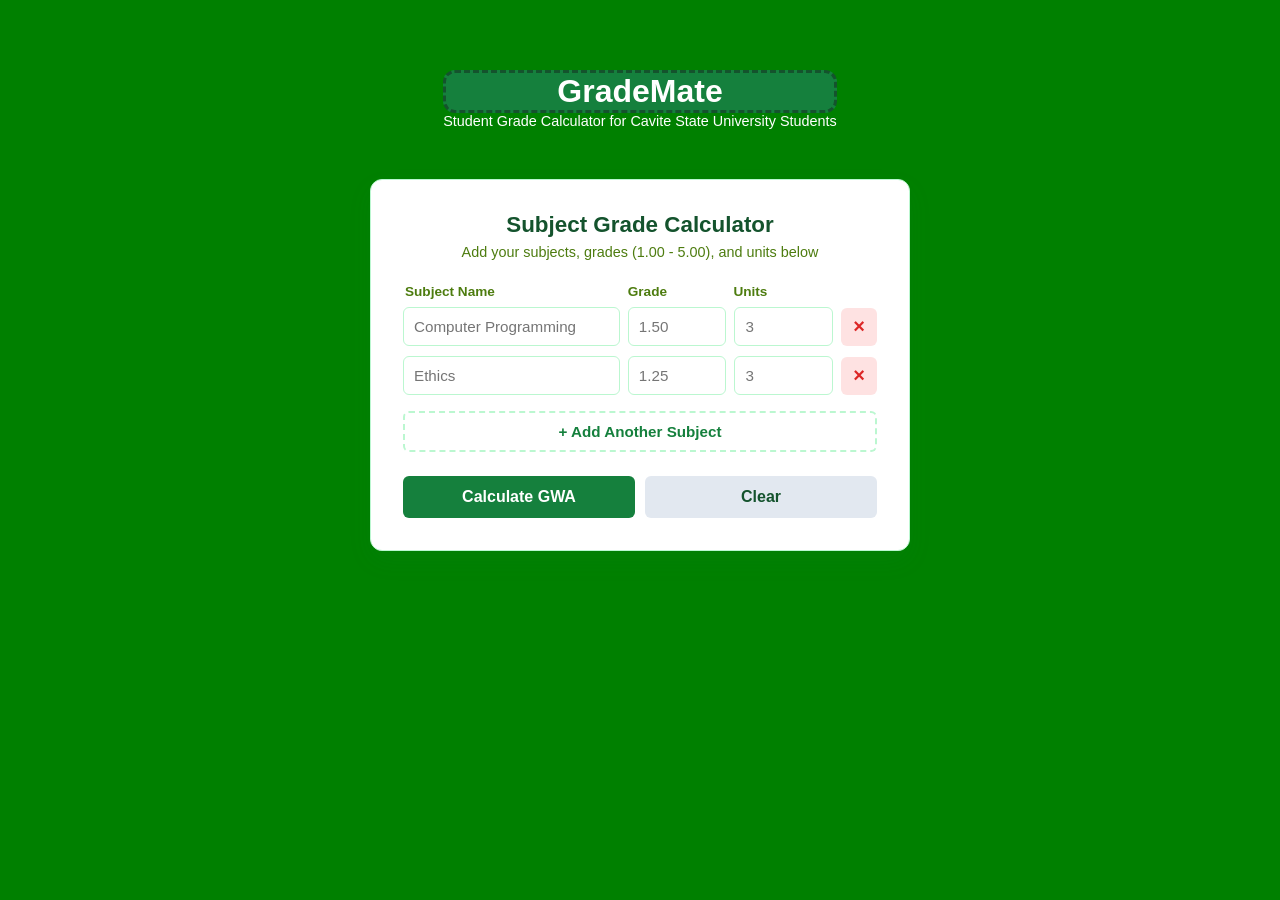
==== GradeMate.html @ ffd304db "Add files via upload" ====
<!DOCTYPE html>
<html>
    <head> 
    <link rel="stylesheet" href="style.css">
    <meta name="viewport" content="width=device-width, initial-scale=1.0">
    <title> GradeMate</title>
    </head>
<body>
    <header class="main-header">
    <h1>GradeMate</h1>
    <p>Student Grade Calculator for Cavite State University Students</p>
  </header>

  <div class="calculator-card">
    <h2>Subject Grade Calculator</h2>
    <p class="subtitle">Add your subjects, grades (1.00 - 5.00), and units below</p>

    <div class="grid-header">
      <span>Subject Name</span>
      <span>Grade</span>
      <span>Units</span>
      <span></span>
    </div>

    <form id="gradeForm">
      <div id="subjectList">
        <div class="row">
          <input type="text" placeholder="Computer Programming" required>
          <input type="number" class="grade" placeholder="1.50" min="1.00" max="5.00" step="0.25" required>
          <input type="number" class="weight" placeholder="3" min="0" step="0.5" required>
          <button type="button" class="btn-remove" onclick="removeRow(this)" title="Remove subject">×</button>
        </div>

        <div class="row">
          <input type="text" placeholder="Ethics" required>
          <input type="number" class="grade" placeholder="1.25" min="1.00" max="5.00" step="0.25" required>
          <input type="number" class="weight" placeholder="3" min="0" step="0.5" required>
          <button type="button" class="btn-remove" onclick="removeRow(this)" title="Remove subject">×</button>
        </div>
      </div>

      <button type="button" class="btn-add" onclick="addSubject()">+ Add Another Subject</button>

      <div class="btn-group">
        <button type="submit" class="btn-calc">Calculate GWA</button>
        <button type="button" class="btn-reset" onclick="resetForm()">Clear</button>
      </div>
    </form>

    <div class="result-box" id="resultBox">
      <div class="result-score" id="finalScore">0.00</div>
      <div class="result-note" id="gradeNote">Total Units: 0</div>
    </div>
  </div>

  <script src="script.js"></script>

</body>
</html>
---- style.css ----
:root {
  --primary: #15803d;        /* Rich emerald green */
  --primary-hover: #166534;  /* Deep forest green on hover */
  --accent-light: #dcfce7;   /* Soft min*/
  --danger: #dc2626;
  --danger-hover: #b91c1c;
  --bg-color: #f0fdf4;       /* Very pale sage background */
  --card-bg: #ffffff;
  --text-main: #14532d;      /* Dark pine text */
  --text-muted: #4d7c0f;     /* Muted olive-green subtext */
  --border-color: #bbf7d0;   /* Soft green border */
}

* {
  box-sizing: border-box;
  margin: 0;
  padding: 0;
  font-family: -apple-system, BlinkMacSystemFont, "Segoe UI", Roboto, sans-serif;
}

body {
  background-color: var(--bg-color);
  color: var(--text-main);
  display: flex;
  flex-direction: column;
  align-items: center;
  min-height: 100vh;
  padding: 20px;
  background-image: url(https://cvsu.edu.ph/wp-content/uploads/2023/09/CvSU-Front-09-2023-scaled.jpg);
    background-repeat: no-repeat;
    background-position: center;
    background-attachment: fixed;
    background-size: cover;
    background-blend-mode: normal;
    background-color: green;
}

/* Header Styling */
.main-header {
  text-align: center;
  margin-bottom: 50px;
  margin-top: 50px;
}

.main-header h1 {
  font-size: 2rem;
  color: var(--card-bg);
  background-color: var(--primary);
  border-radius: 12px;
  border: 3px solid var(--text-main);
  border-style: dashed;
}

.main-header p {
  font-size: 0.9rem;
  color: var(--card-bg);
}

/* Calculator Card Styling */
.calculator-card {
  background: var(--card-bg);
  width: 100%;
  max-width: 540px;
  padding: 2rem;
  border-radius: 12px;
  box-shadow: 0 10px 25px rgba(21, 128, 61, 0.08);
  border: 1px solid var(--border-color);
}

.calculator-card h2 {
  font-size: 1.4rem;
  margin-bottom: 0.4rem;
  text-align: center;
  color: var(--text-main);
}

p.subtitle {
  color: var(--text-muted);
  font-size: 0.9rem;
  text-align: center;
  margin-bottom: 1.5rem;
}

.grid-header {
  display: grid;
  grid-template-columns: 2.2fr 1fr 1fr 36px;
  gap: 8px;
  font-size: 0.85rem;
  font-weight: 600;
  color: var(--text-muted);
  margin-bottom: 8px;
  padding: 0 2px;
}

.row {
  display: grid;
  grid-template-columns: 2.2fr 1fr 1fr 36px;
  gap: 8px;
  margin-bottom: 10px;
  align-items: center;
}

input {
  width: 100%;
  padding: 10px;
  border: 1px solid var(--border-color);
  border-radius: 6px;
  font-size: 0.95rem;
  transition: border-color 0.2s;
}

input:focus {
  outline: none;
  border-color: var(--primary);
}

.btn-remove {
  width: 36px;
  height: 38px;
  background-color: #fee2e2;
  color: var(--danger);
  border: none;
  border-radius: 6px;
  font-size: 1.25rem;
  font-weight: bold;
  cursor: pointer;
  display: flex;
  justify-content: center;
  align-items: center;
  transition: background-color 0.2s, color 0.2s;
}

.btn-remove:hover {
  background-color: var(--danger);
  color: white;
}

.btn-add {
  width: 100%;
  padding: 10px;
  margin-top: 6px;
  background-color: transparent;
  color: var(--primary);
  border: 2px dashed var(--border-color);
  border-radius: 6px;
  font-size: 0.95rem;
  font-weight: 600;
  cursor: pointer;
  transition: background-color 0.2s, border-color 0.2s;
}

.btn-add:hover {
  background-color: var(--accent-light);
  border-color: var(--primary);
}

.btn-group {
  display: flex;
  gap: 10px;
  margin-top: 1.5rem;
}

.btn-calc, .btn-reset {
  flex: 1;
  padding: 12px;
  border: none;
  border-radius: 6px;
  font-size: 1rem;
  font-weight: 600;
  cursor: pointer;
  transition: background-color 0.2s;
}

.btn-calc {
  background-color: var(--primary);
  color: white;
}

.btn-calc:hover {
  background-color: var(--primary-hover);
}

.btn-reset {
  background-color: #e2e8f0;
  color: var(--text-main);
}

.btn-reset:hover {
  background-color: #cbd5e1;
}

.result-box {
  margin-top: 1.5rem;
  padding: 1rem;
  background-color: var(--accent-light);
  border-radius: 8px;
  text-align: center;
  display: none;
  border: 1px solid var(--border-color);
}

.result-score {
  font-size: 1.5rem;
  font-weight: 700;
  color: var(--primary);
}

.result-note {
  font-size: 0.85rem;
  color: var(--text-muted);
  margin-top: 4px;
}
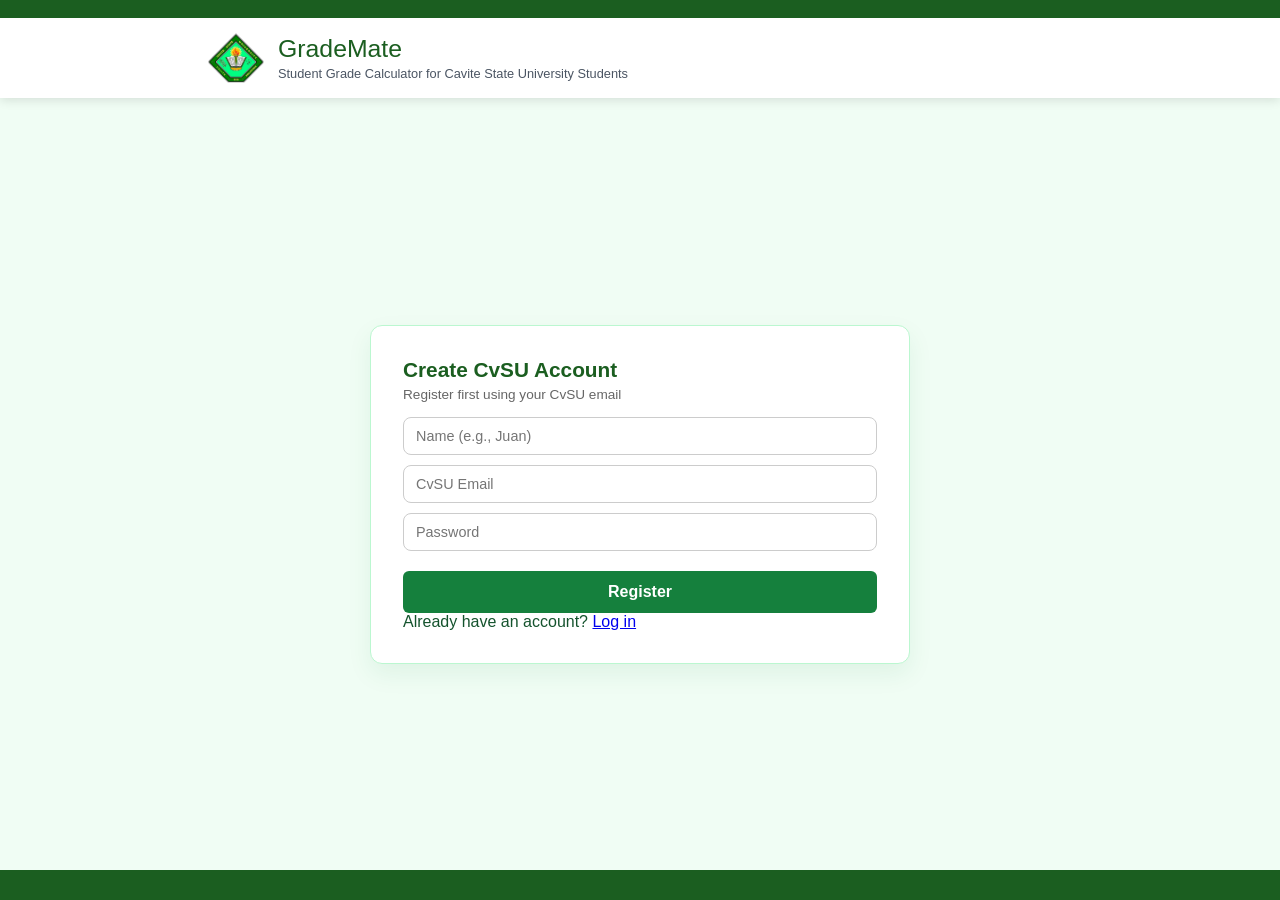
==== commit 7c92184c: "Add files via upload" ====
--- a/GradeMate.html
+++ b/GradeMate.html
@@ -5,25 +5,66 @@
     <meta name="viewport" content="width=device-width, initial-scale=1.0">
     <title> GradeMate</title>
     </head>
+
 <body>
     <header class="main-header">
-    <h1>GradeMate</h1>
-    <p>Student Grade Calculator for Cavite State University Students</p>
-  </header>
+      <div class="header-top-strip"></div>
+      <div class="header-main-bar">
+        <img src="cvsulogo.png" alt="Cavite State University Logo" class="header-logo">
+        <div class="header-text">
+         <h1>GradeMate</h1>
+         <p>Student Grade Calculator for Cavite State University Students</p>
+        </div>
+      </div>
+</header>
 
-  <div class="calculator-card">
-    <h2>Subject Grade Calculator</h2>
-    <p class="subtitle">Add your subjects, grades (1.00 - 5.00), and units below</p>
+  <div class="auth-card" id="authCard">
+        <h2 id="authTitle">Create CvSU Account</h2>
+        <p class="auth-subtitle" id="authSubtitle">Register first using your CvSU email</p>
 
-    <div class="grid-header">
-      <span>Subject Name</span>
-      <span>Grade</span>
-      <span>Units</span>
-      <span></span>
+        <p id="authError" class="error-msg"></p>
+        <p id="authSuccess" class="success-msg"></p>
+
+        <form id="authForm">
+            <div id="nameGroup" style="display: block;">
+                <input type="text" id="studentName" placeholder="Name (e.g., Juan)" required>
+            </div>
+
+            <input type="email" id="cvsuEmail" placeholder="CvSU Email" required>
+            <input type="password" id="password" placeholder="Password" required>
+
+            <button type="submit" class="btn-calc" id="authSubmitBtn" style="width: 100%; margin-top: 10px;">Register</button>
+        </form>
+        <p class="auth-toggle">
+              <span id="toggleText">Already have an account?</span>
+              <a href="#" id="toggleAuthLink" onclick="toggleAuthMode(event)">Log in</a>
+            </p>
+        
+        <p class="auth-toggle" id="forgotPasswordRow" style="display: none; margin-top: 8px;">
+          <a href="#" id="forgotPasswordLink" onclick="toggleResetMode(event)">Forgot password?</a>
+        </p>
+
+        <div id="resetPasswordBox" style="display: none; margin-top: 14px; padding-top: 12px; border-top: 1px solid var(--border-color);">
+          <p style="font-size: 0.85rem; margin-bottom: 8px;">Enter your registered CvSU email and a new password:</p>
+          <input type="email" id="resetEmail" placeholder="Registered CvSU Email" style="margin-bottom: 8px;">
+          <input type="password" id="resetNewPassword" placeholder="New Password" style="margin-bottom: 8px;">
+          <button type="button" class="btn-calc" style="width: 100%;" onclick="handleResetPassword()">Update Password</button>
+          <p class="auth-toggle" style="margin-top: 8px;">
+            <a href="#" onclick="cancelResetMode(event)">Back to Log in</a>
+            </p>
+        </div>
     </div>
 
-    <form id="gradeForm">
-      <div id="subjectList">
+    <div class="calculator-card" id="calculatorCard" style="display: none;">
+
+        <form id="gradeForm">
+          <div id="subjectList">
+            <div class="row-labels">
+              <span>Subject</span>
+              <span>Grade</span>
+              <span>Unit</span>
+              <span class="spacer"></span>
+            </div>
         <div class="row">
           <input type="text" placeholder="Computer Programming" required>
           <input type="number" class="grade" placeholder="1.50" min="1.00" max="5.00" step="0.25" required>
@@ -45,15 +86,21 @@
         <button type="submit" class="btn-calc">Calculate GWA</button>
         <button type="button" class="btn-reset" onclick="resetForm()">Clear</button>
       </div>
-    </form>
+        </form>
 
-    <div class="result-box" id="resultBox">
-      <div class="result-score" id="finalScore">0.00</div>
-      <div class="result-note" id="gradeNote">Total Units: 0</div>
+        <div class="result-box" id="resultBox">
+           <div class="result-score" id="finalScore">0.00</div>
+      <div class="result-note" id="gradeNote"> Great job! </div>
+        </div>
     </div>
-  </div>
+
+    <div class="user-bar" id="userBar" style="display: none;">
+      <span id="welcomeText">Welcome, Student!</span>
+      <button type="button" id="logoutBtn" onclick="logoutUser()">Logout</button>
+    </div>
 
   <script src="script.js"></script>
 
+  <footer class="bottom-banner"></footer>
 </body>
 </html>
--- a/style.css
+++ b/style.css
@@ -1,14 +1,14 @@
 :root {
-  --primary: #15803d;        /* Rich emerald green */
-  --primary-hover: #166534;  /* Deep forest green on hover */
-  --accent-light: #dcfce7;   /* Soft min*/
+  --primary: #15803d;
+  --primary-hover: #166534;
+  --accent-light: #dcfce7;   
   --danger: #dc2626;
   --danger-hover: #b91c1c;
-  --bg-color: #f0fdf4;       /* Very pale sage background */
+  --bg-color: #f0fdf4;       
   --card-bg: #ffffff;
-  --text-main: #14532d;      /* Dark pine text */
-  --text-muted: #4d7c0f;     /* Muted olive-green subtext */
-  --border-color: #bbf7d0;   /* Soft green border */
+  --text-main: #14532d;      
+  --text-muted: #4d7c0f;     
+  --border-color: #bbf7d0;   
 }
 
 * {
@@ -19,48 +19,151 @@
 }
 
 body {
-  background-color: var(--bg-color);
+  background-color: var(--bg-color);  
   color: var(--text-main);
   display: flex;
   flex-direction: column;
   align-items: center;
   min-height: 100vh;
-  padding: 20px;
+  padding: 0 0 0px 0;
   background-image: url(https://cvsu.edu.ph/wp-content/uploads/2023/09/CvSU-Front-09-2023-scaled.jpg);
-    background-repeat: no-repeat;
-    background-position: center;
-    background-attachment: fixed;
-    background-size: cover;
-    background-blend-mode: normal;
-    background-color: green;
+  background-repeat: no-repeat;
+  background-position: center;
+  background-attachment: fixed;
+  background-size: cover;
 }
 
 /* Header Styling */
 .main-header {
-  text-align: center;
-  margin-bottom: 50px;
-  margin-top: 50px;
+  width: 100%;
+  background-color: #ffffff;
+  box-shadow: 0 2px 10px rgba(0, 0, 0, 0.12);
+  margin-bottom: 20px;
+}
+
+.header-top-strip {
+  width: 100%;
+  height: 18px;
+  background-color: #1b5e20; /* CvSU dark green top bar */
+}
+
+.header-main-bar {
+  max-width: 900px;
+  margin: 0 auto;
+  padding: 12px 18px;
+  display: flex;
+  align-items: center;
+  gap: 14px;
+}
+
+.header-logo {
+  width: 56px;
+  height: 56px;
+  object-fit: contain;
+  flex-shrink: 0;
+}
+
+.header-text {
+  text-align: left;
 }
 
 .main-header h1 {
-  font-size: 2rem;
-  color: var(--card-bg);
-  background-color: var(--primary);
+  margin: 0;
+  font-size: 1.55rem;
+  font-weight: 500;
+  color: #1b5e20; 
+  line-height: 1.2;
+}
+
+.main-header p {
+  margin: 2px 0 0;
+  font-size: 0.8rem;
+  color: #4b5563; 
+  line-height: 1.3;
+}
+
+/* Auth Card Styling */
+.auth-card {
+    background: var(--card-bg);
+  width: calc(100% - 32px);
+  max-width: 540px;
+  margin: auto;
+  padding: 2rem;
   border-radius: 12px;
-  border: 3px solid var(--text-main);
-  border-style: dashed;
-}
-
-.main-header p {
-  font-size: 0.9rem;
-  color: var(--card-bg);
-}
-
-/* Calculator Card Styling */
+  box-shadow: 0 10px 25px rgba(21, 128, 61, 0.08);
+  border: 1px solid var(--border-color);
+}
+
+.auth-card h2 {
+    margin: 0 0 5px;
+    color: #1b5e20;
+    font-size: 1.3rem;
+}
+
+.auth-subtitle {
+    font-size: 0.85rem;
+    color: #666;
+    margin-bottom: 15px;
+}
+
+.auth-card input {
+    width: 100%;
+    padding: 10px 12px;
+    margin-bottom: 10px;
+    border: 1px solid #ccc;
+    border-radius: 8px;
+    box-sizing: border-box;
+    font-size: 0.9rem;
+}
+
+.error-msg {
+    color: #d32f2f;
+    font-size: 0.8rem;
+    margin-bottom: 10px;
+    display: none;
+}
+
+.success-msg {
+    color: #1b5e20;
+    background: #e8f5e9;
+    padding: 8px;
+    border-radius: 6px;
+    font-size: 0.8rem;
+    margin-bottom: 10px;
+    display: none;
+}
+
+.toggle-text {
+    margin-top: 15px;
+    font-size: 0.85rem;
+    color: #555;
+}
+
+.toggle-text a {
+    color: #1b5e20;
+    font-weight: bold;
+    text-decoration: none;
+}
+
+.user-bar {
+    display: flex;
+    justify-content: space-between;
+    align-items: center;
+    background: #e8f5e9;
+    padding: 8px 12px;
+    border-radius: 8px;
+    margin-bottom: 15px;
+    font-size: 0.85rem;
+    color: #1b5e20;
+    font-weight: bold;
+}
+
+/* Calculator Card*/
 .calculator-card {
   background: var(--card-bg);
-  width: 100%;
+  width: calc(100% - 32px);
   max-width: 540px;
+  margin: auto; 
   padding: 2rem;
   border-radius: 12px;
   box-shadow: 0 10px 25px rgba(21, 128, 61, 0.08);
@@ -211,3 +314,76 @@
   margin-top: 4px;
 }
 
+.btn-logout {
+    background: #d32f2f;
+    color: white;
+    border: none;
+    padding: 4px 10px;
+    border-radius: 6px;
+    cursor: pointer;
+    font-size: 0.75rem;
+}
+
+.user-bar {
+  margin-top: auto; 
+  width: 100%;
+  max-width: 420px; 
+  display: flex;
+  justify-content: space-between;
+  align-items: center;
+  padding: 12px 16px;
+  background-color: #ffffff;
+  border-radius: 12px;
+  box-shadow: 0 4px 12px rgba(0, 0, 0, 0.12);
+}
+
+.row-labels {
+  display: grid;
+  grid-template-columns: 2.2fr 1fr 1fr 36px;
+  gap: 8px;
+  margin-bottom: 10px;
+  align-items: center;
+  color: #4b5563;
+}
+
+
+.row-labels span:nth-child(1) {
+  flex: 1; 
+}
+
+.row-labels span:nth-child(2) {
+  width: 60px; 
+  text-align: center;
+}
+
+.row-labels span:nth-child(3) {
+  width: 55px; 
+  text-align: center;
+}
+
+.row-labels .spacer {
+  width: 20px; 
+}
+
+input[type="number"]::-webkit-outer-spin-button,
+input[type="number"]::-webkit-inner-spin-button {
+  -webkit-appearance: none;
+  margin: 0;
+}
+
+input[type="number"] {
+  navigation: textfield;
+}
+
+.user-bar {
+  width: calc(100% - 32px);
+  max-width: 540px;
+  margin-bottom: 12px;
+}
+
+.bottom-banner {
+  width: 100%;
+  height: 30px;
+  background-color: #1b5e20;
+  flex-shrink: 0;
+}
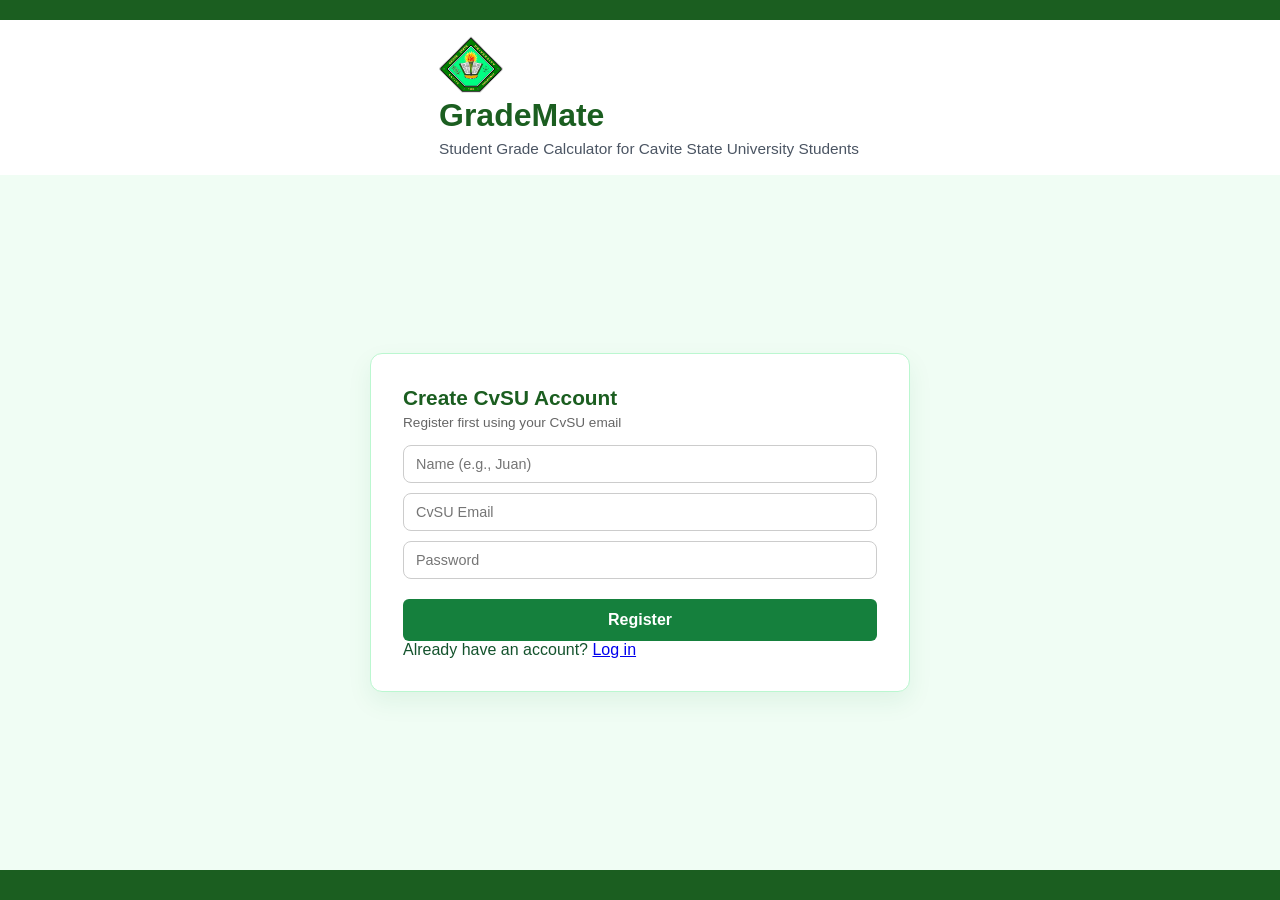
==== commit cc91dc8b: "Add files via upload" ====
--- a/GradeMate.html
+++ b/GradeMate.html
@@ -7,6 +7,7 @@
     </head>
 
 <body>
+    <div class="top-green-bar"></div>
     <header class="main-header">
       <div class="header-top-strip"></div>
       <div class="header-main-bar">
--- a/style.css
+++ b/style.css
@@ -34,52 +34,56 @@
 }
 
 /* Header Styling */
-.main-header {
-  width: 100%;
-  background-color: #ffffff;
-  box-shadow: 0 2px 10px rgba(0, 0, 0, 0.12);
-  margin-bottom: 20px;
-}
-
-.header-top-strip {
-  width: 100%;
-  height: 18px;
-  background-color: #1b5e20; /* CvSU dark green top bar */
-}
-
-.header-main-bar {
-  max-width: 900px;
-  margin: 0 auto;
-  padding: 12px 18px;
-  display: flex;
-  align-items: center;
-  gap: 14px;
-}
-
-.header-logo {
-  width: 56px;
-  height: 56px;
-  object-fit: contain;
+.top-green-bar {
+  width: 100%;
+  height: clamp(20px, 1.5vw, 14px);
+  background-color: #1b5e20;
   flex-shrink: 0;
 }
-
-.header-text {
-  text-align: left;
-}
-
-.main-header h1 {
+.main-header,
+header {
+  width: 100%;
+  max-width: 100%;
+  background: #ffffff;
+  padding: clamp(10px, 2vw, 16px) clamp(12px, 4vw, 36px);
+  display: flex;
+  flex-wrap: wrap;
+  align-items: center;
+  justify-content: center;
+  gap: clamp(8px, 2vw, 18px);
+  box-sizing: border-box;
+}
+
+.main-header img,
+header img {
+  width: clamp(38px, 6vw, 64px);
+  height: auto;
+  flex-shrink: 0;
+}
+
+.main-header .header-text,
+header .header-text {
+  min-width: 0;
+  flex: 0 1 auto;
+}
+
+.main-header h1,
+header h1 {
   margin: 0;
-  font-size: 1.55rem;
-  font-weight: 500;
-  color: #1b5e20; 
-  line-height: 1.2;
-}
-
-.main-header p {
-  margin: 2px 0 0;
-  font-size: 0.8rem;
-  color: #4b5563; 
+  font-size: clamp(1.2rem, 2.5vw, 2rem);
+  font-weight: 700;
+  color: #1b5e20;
+  line-height: 1.15;
+  overflow-wrap: break-word;
+}
+
+.main-header p,
+header p {
+  margin: clamp(2px, 0.5vw, 5px) 0 0;
+  font-size: clamp(0.72rem, 1.25vw, 0.96rem);
+  color: #4b5563;
   line-height: 1.3;
+  overflow-wrap: break-word;
 }
 
 /* Auth Card Styling */
